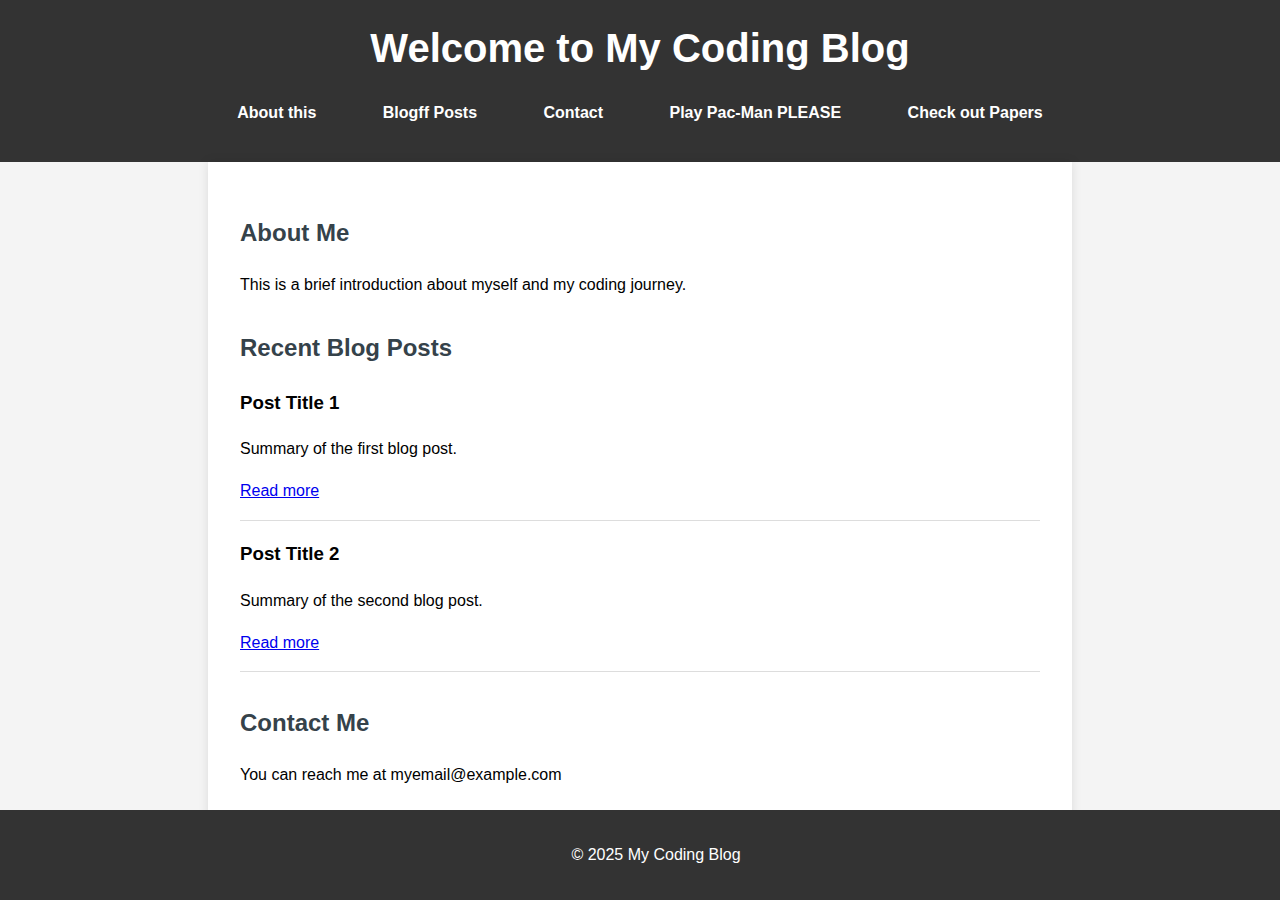
==== index.html @ c914c55a "Add papers.html and setup auto-update for arXiv papers" ====
<!DOCTYPE html>
<html lang="en">
<head>
    <meta charset="UTF-8">
    <meta name="viewport" content="width=device-width, initial-scale=1.0">
    <title>Coding Blog</title>
    <link rel="stylesheet" href="styles/main.css">
</head>
<body>
    <header>
        <h1>Welcome to My Coding Blog</h1>
        <nav>
            <ul>
                <li><a href="#about">About this</a></li>
                <li><a href="#posts">Blogff Posts</a></li>
                <li><a href="#contact">Contact</a></li>
                <li><a href="pacman.html">Play Pac-Man PLEASE</a></li>
                <li><a href="papers.html">Check out Papers</a></li>
            </ul>
        </nav>
    </header>
    <main>
        <section id="about">
            <h2>About Me</h2>
            <p>This is a brief introduction about myself and my coding journey.</p>
        </section>
        <section id="posts">
            <h2>Recent Blog Posts</h2>
            <article>
                <h3>Post Title 1</h3>
                <p>Summary of the first blog post.</p>
                <a href="#">Read more</a>
            </article>
            <article>
                <h3>Post Title 2</h3>
                <p>Summary of the second blog post.</p>
                <a href="#">Read more</a>
            </article>
        </section>
        <section id="contact">
            <h2>Contact Me</h2>
            <p>You can reach me at myemail@example.com</p>
        </section>
    </main>
    <footer>
        <p>&copy; 2025 My Coding Blog</p>
    </footer>
    <script src="scripts/main.js"></script>
</body>
</html>
---- styles/main.css ----
body {
    font-family: Arial, sans-serif;
    margin: 0;
    padding: 0;
    line-height: 1.6;
    background-color: #f4f4f4;
}

header {
    background-color: #333;
    color: white;
    padding: 1rem;
    text-align: center;
}

header h1 {
    margin: 0;
    font-size: 2.5em;
}

nav {
    margin: 20px 0;
}

nav ul {
    list-style: none;
    padding: 0;
}

nav ul li {
    display: inline;
    margin: 0 1rem;
}

nav a {
    color: white;
    text-decoration: none;
    margin: 0 15px;
    font-weight: bold;
}

nav a:hover {
    text-decoration: underline;
}

main {
    max-width: 800px;
    margin: 0 auto;
    padding: 2rem;
    background: #ffffff;
    box-shadow: 0 0 10px rgba(0, 0, 0, 0.1);
}

section {
    margin-bottom: 2rem;
}

article {
    border-bottom: 1px solid #ddd;
    padding-bottom: 1rem;
    margin-bottom: 1rem;
}

footer {
    background-color: #333;
    color: white;
    text-align: center;
    padding: 1rem;
    position: fixed;
    bottom: 0;
    width: 100%;
}

h2 {
    color: #35424a;
}

p {
    line-height: 1.6;
}
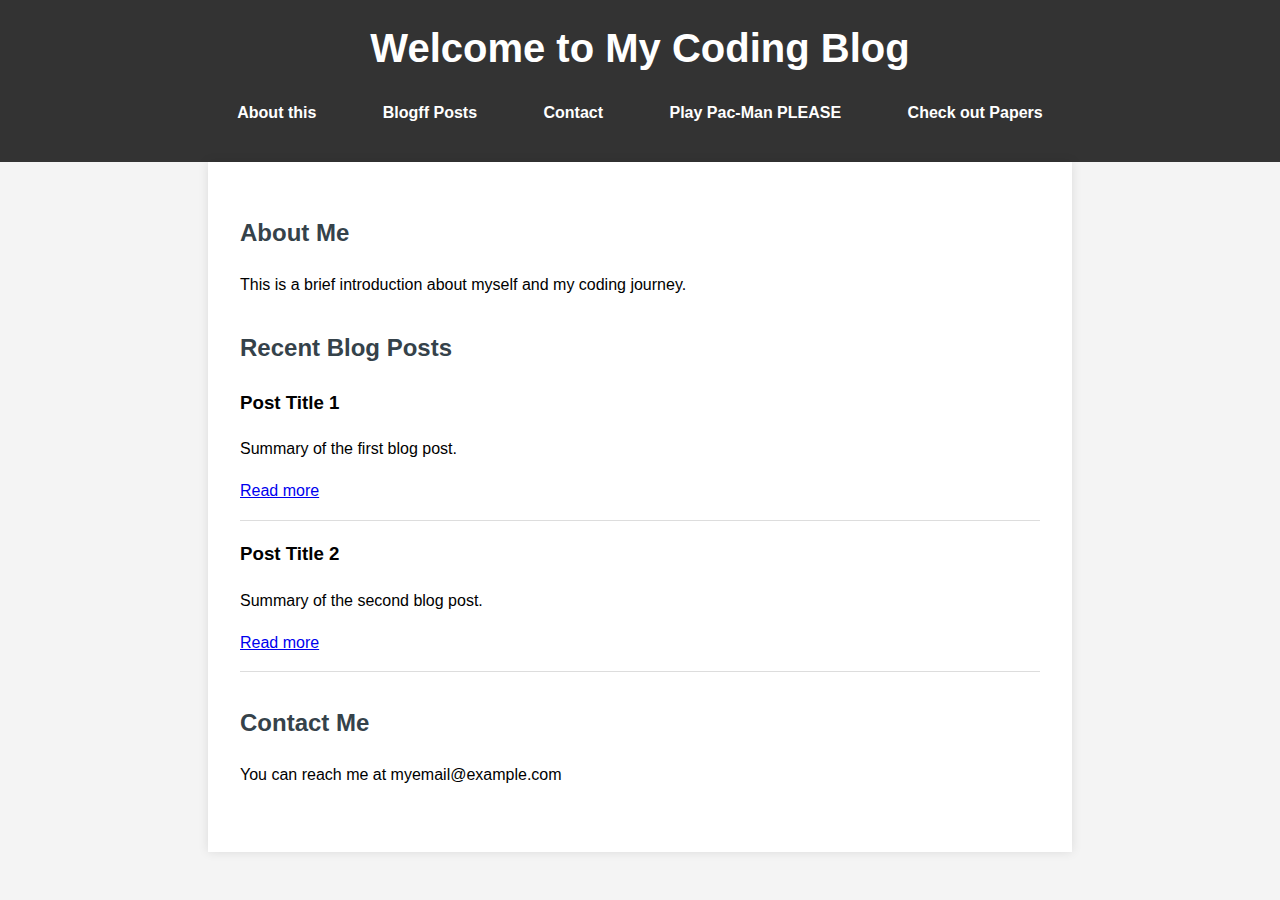
==== commit 77b9e64c: "Update index.html" ====
--- a/index.html
+++ b/index.html
@@ -42,9 +42,6 @@
             <p>You can reach me at myemail@example.com</p>
         </section>
     </main>
-    <footer>
-        <p>&copy; 2025 My Coding Blog</p>
-    </footer>
     <script src="scripts/main.js"></script>
 </body>
-</html>+</html>
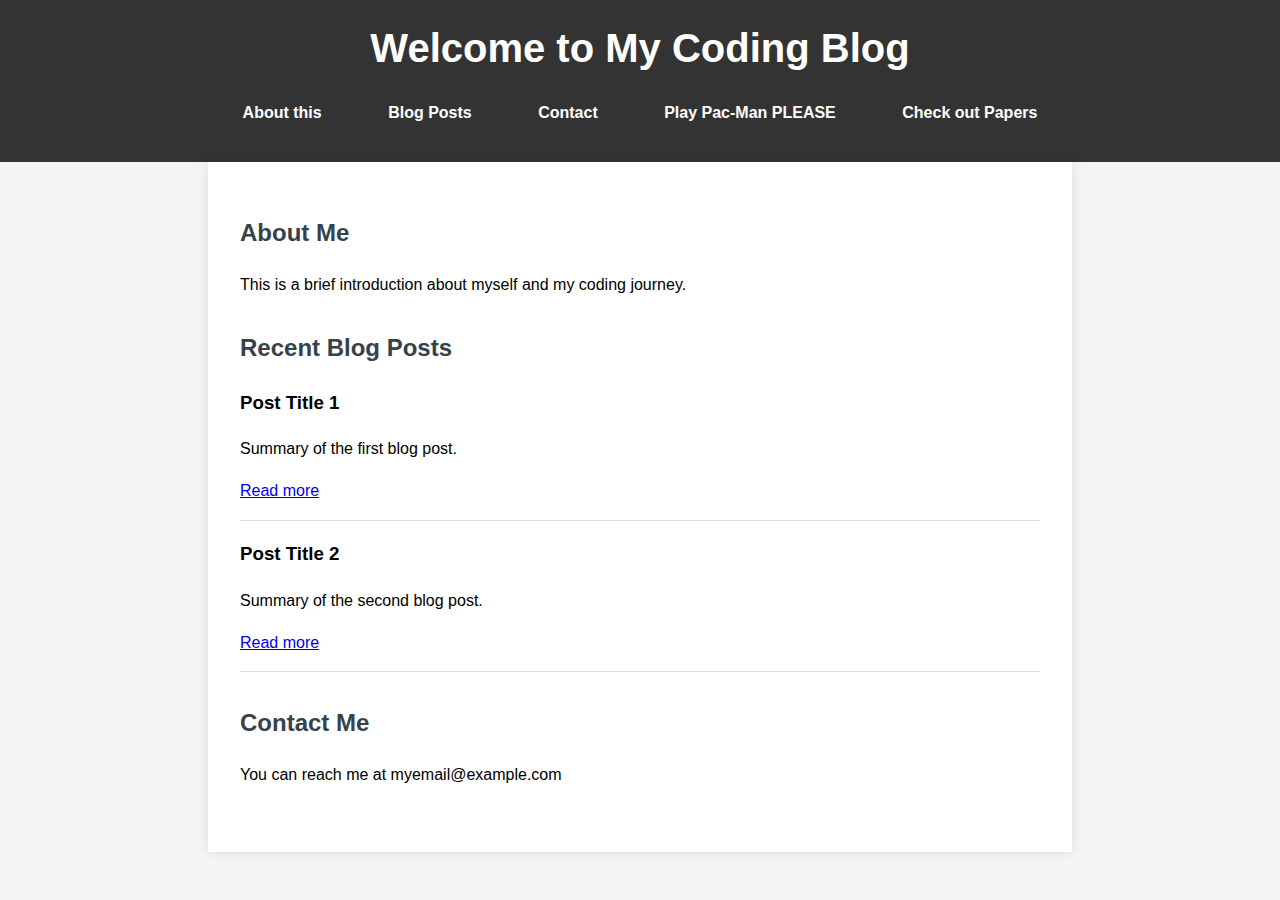
==== commit 8b83b457: "minor change to index.html" ====
--- a/index.html
+++ b/index.html
@@ -12,7 +12,7 @@
         <nav>
             <ul>
                 <li><a href="#about">About this</a></li>
-                <li><a href="#posts">Blogff Posts</a></li>
+                <li><a href="#posts">Blog Posts</a></li>
                 <li><a href="#contact">Contact</a></li>
                 <li><a href="pacman.html">Play Pac-Man PLEASE</a></li>
                 <li><a href="papers.html">Check out Papers</a></li>
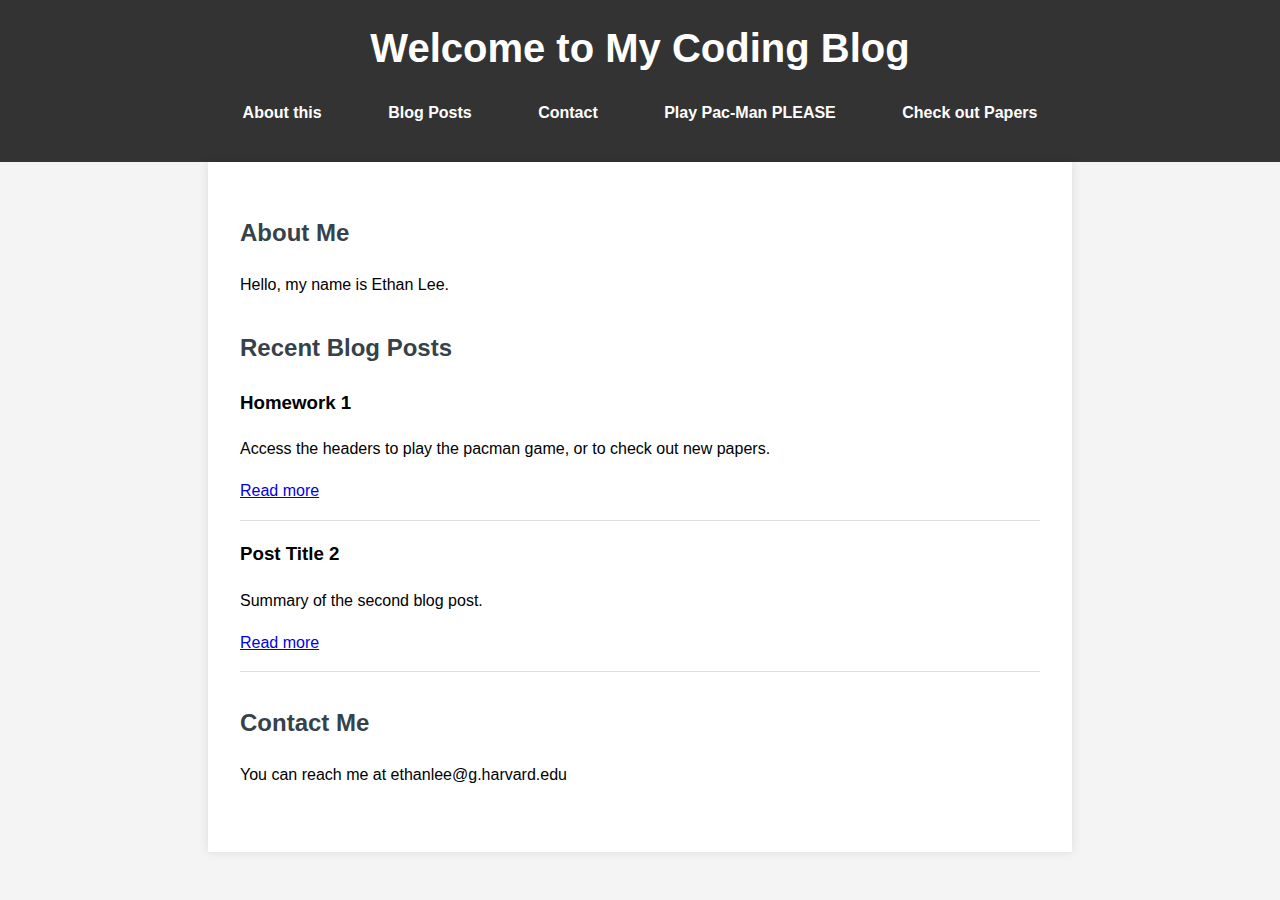
==== commit 46f631d2: "update search query" ====
--- a/index.html
+++ b/index.html
@@ -22,13 +22,13 @@
     <main>
         <section id="about">
             <h2>About Me</h2>
-            <p>This is a brief introduction about myself and my coding journey.</p>
+            <p>Hello, my name is Ethan Lee.</p>
         </section>
         <section id="posts">
             <h2>Recent Blog Posts</h2>
             <article>
-                <h3>Post Title 1</h3>
-                <p>Summary of the first blog post.</p>
+                <h3>Homework 1</h3>
+                <p>Access the headers to play the pacman game, or to check out new papers.</p>
                 <a href="#">Read more</a>
             </article>
             <article>
@@ -39,7 +39,7 @@
         </section>
         <section id="contact">
             <h2>Contact Me</h2>
-            <p>You can reach me at myemail@example.com</p>
+            <p>You can reach me at ethanlee@g.harvard.edu</p>
         </section>
     </main>
     <script src="scripts/main.js"></script>
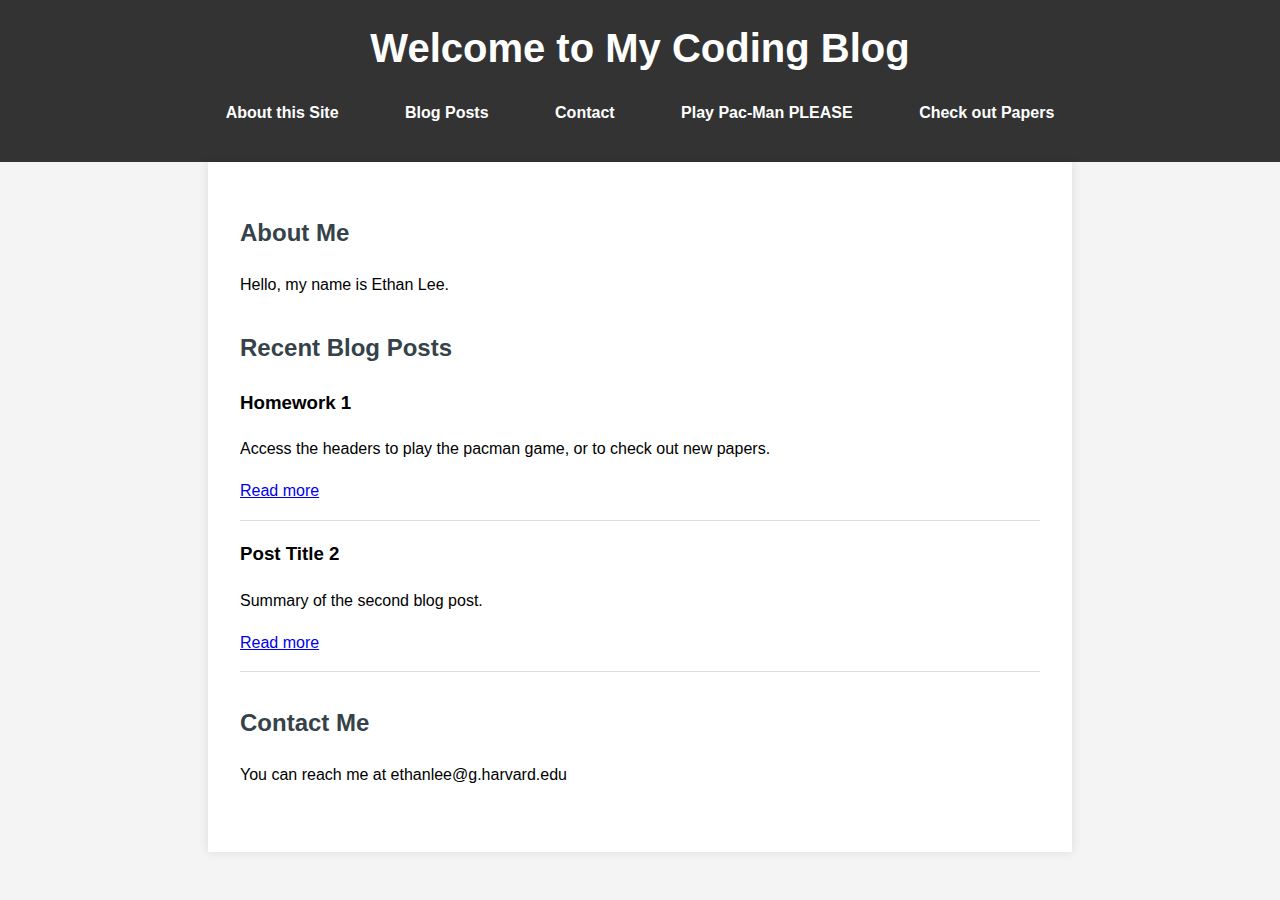
==== commit c6f7ab8b: "Update index.html" ====
--- a/index.html
+++ b/index.html
@@ -11,7 +11,7 @@
         <h1>Welcome to My Coding Blog</h1>
         <nav>
             <ul>
-                <li><a href="#about">About this</a></li>
+                <li><a href="#about">About this Site</a></li>
                 <li><a href="#posts">Blog Posts</a></li>
                 <li><a href="#contact">Contact</a></li>
                 <li><a href="pacman.html">Play Pac-Man PLEASE</a></li>
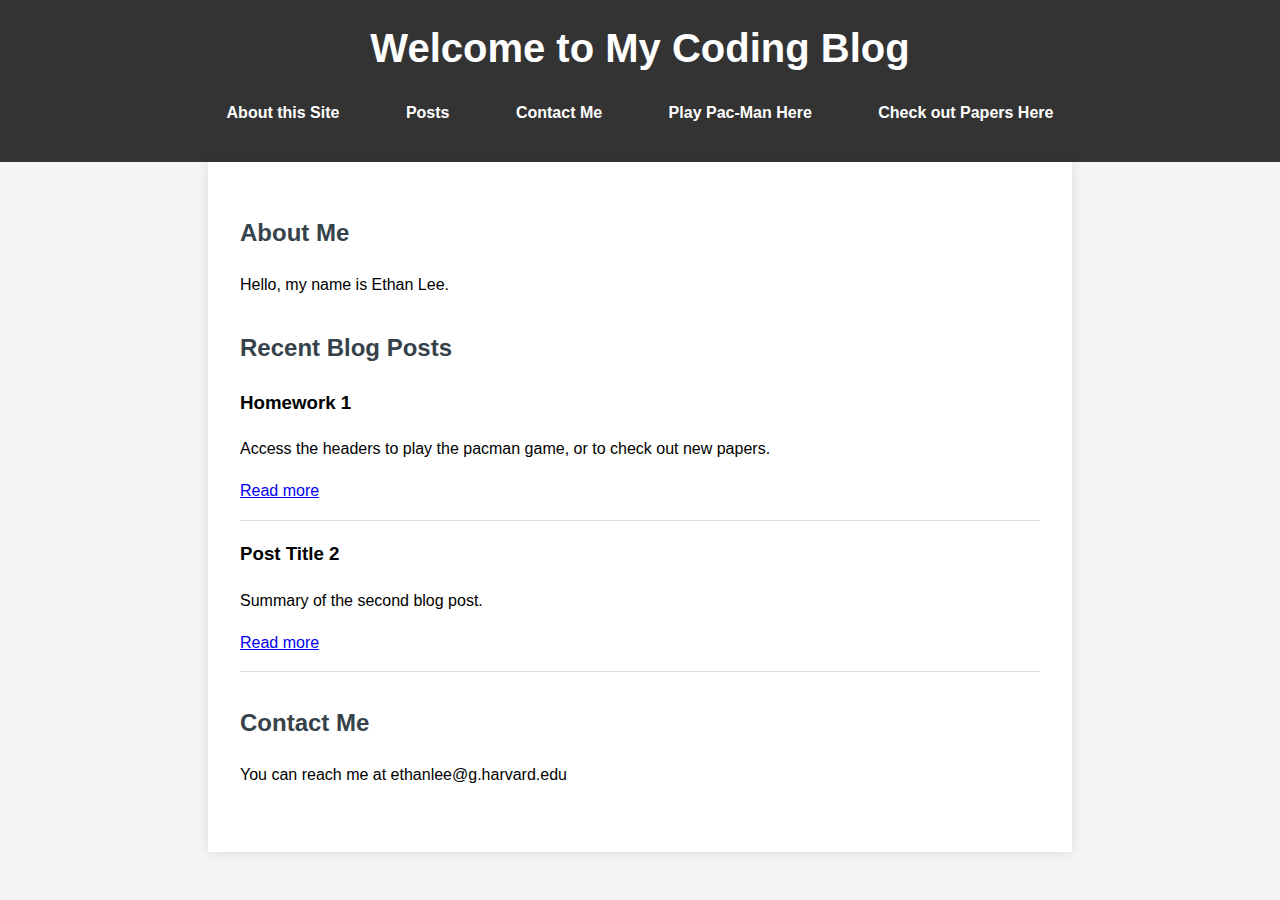
==== commit ae4e6642: "Update index.html" ====
--- a/index.html
+++ b/index.html
@@ -12,10 +12,10 @@
         <nav>
             <ul>
                 <li><a href="#about">About this Site</a></li>
-                <li><a href="#posts">Blog Posts</a></li>
-                <li><a href="#contact">Contact</a></li>
-                <li><a href="pacman.html">Play Pac-Man PLEASE</a></li>
-                <li><a href="papers.html">Check out Papers</a></li>
+                <li><a href="#posts">Posts</a></li>
+                <li><a href="#contact">Contact Me</a></li>
+                <li><a href="pacman.html">Play Pac-Man Here</a></li>
+                <li><a href="papers.html">Check out Papers Here</a></li>
             </ul>
         </nav>
     </header>
